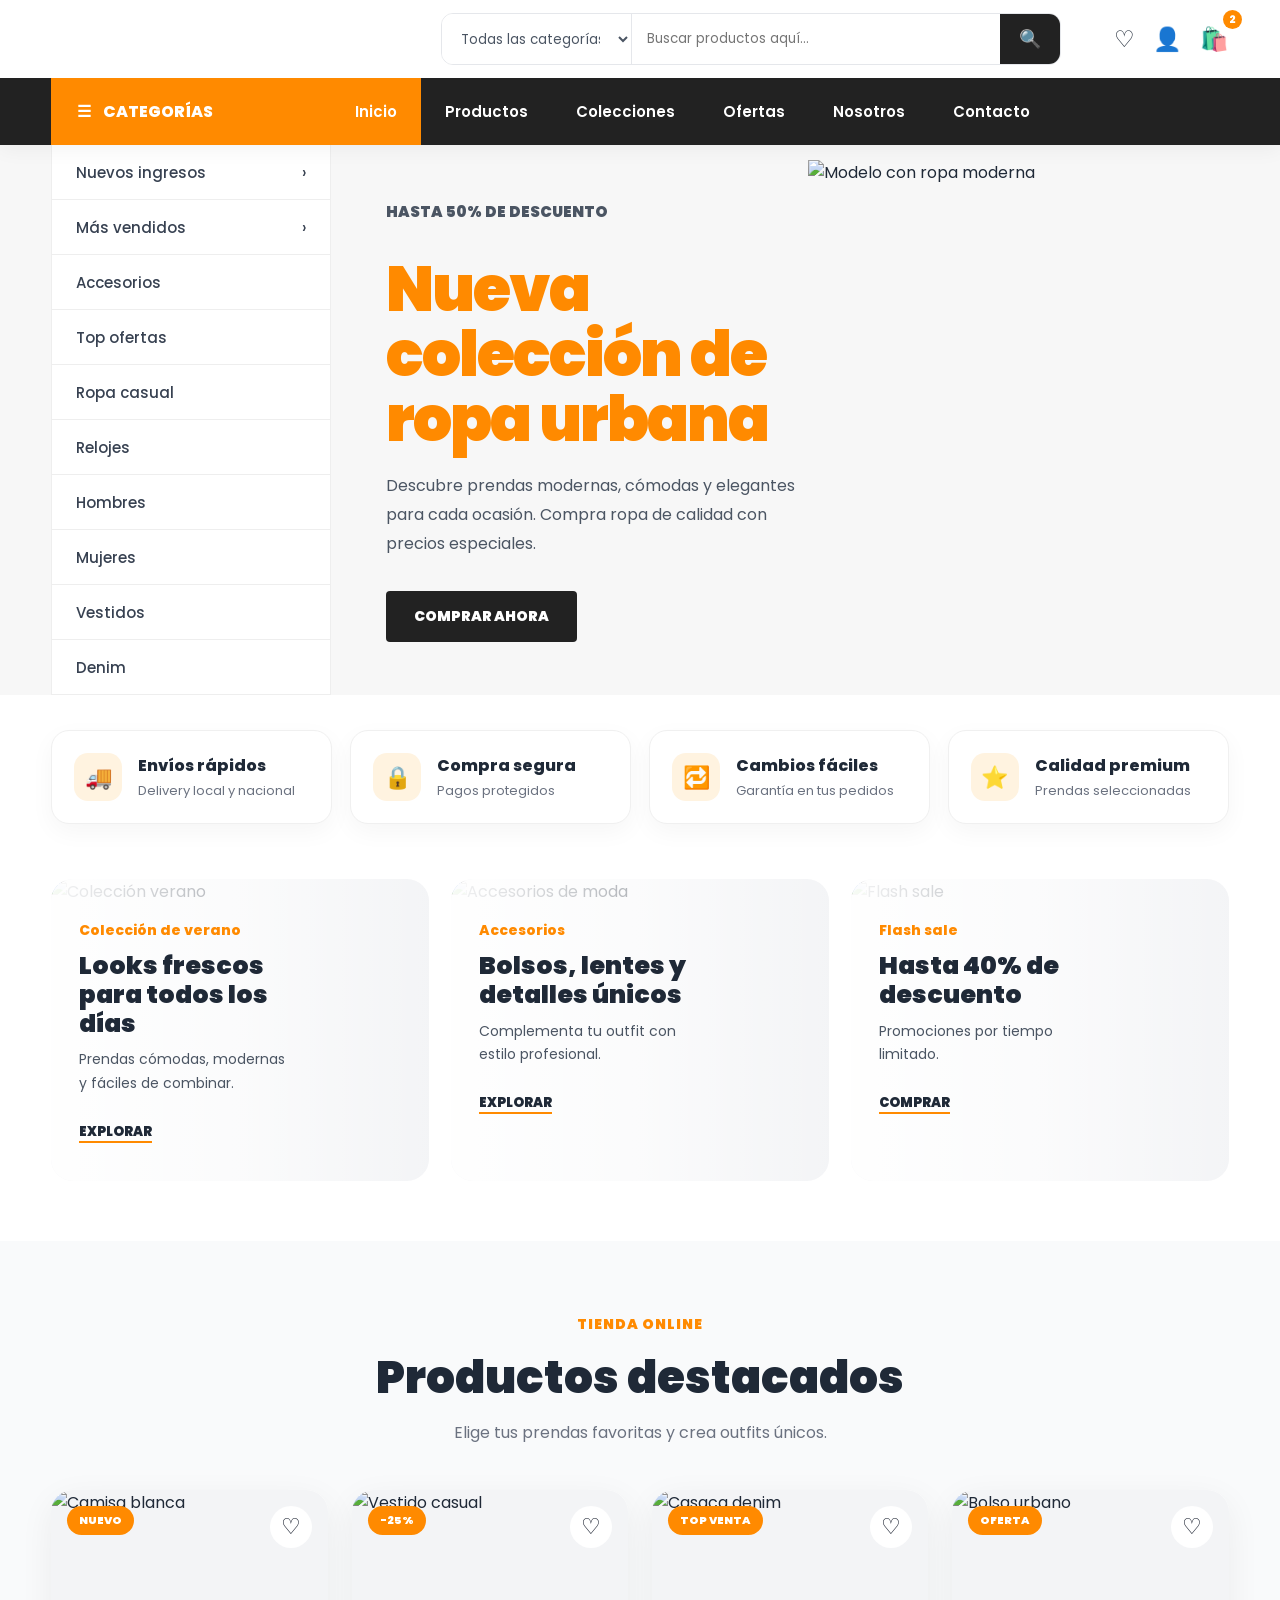
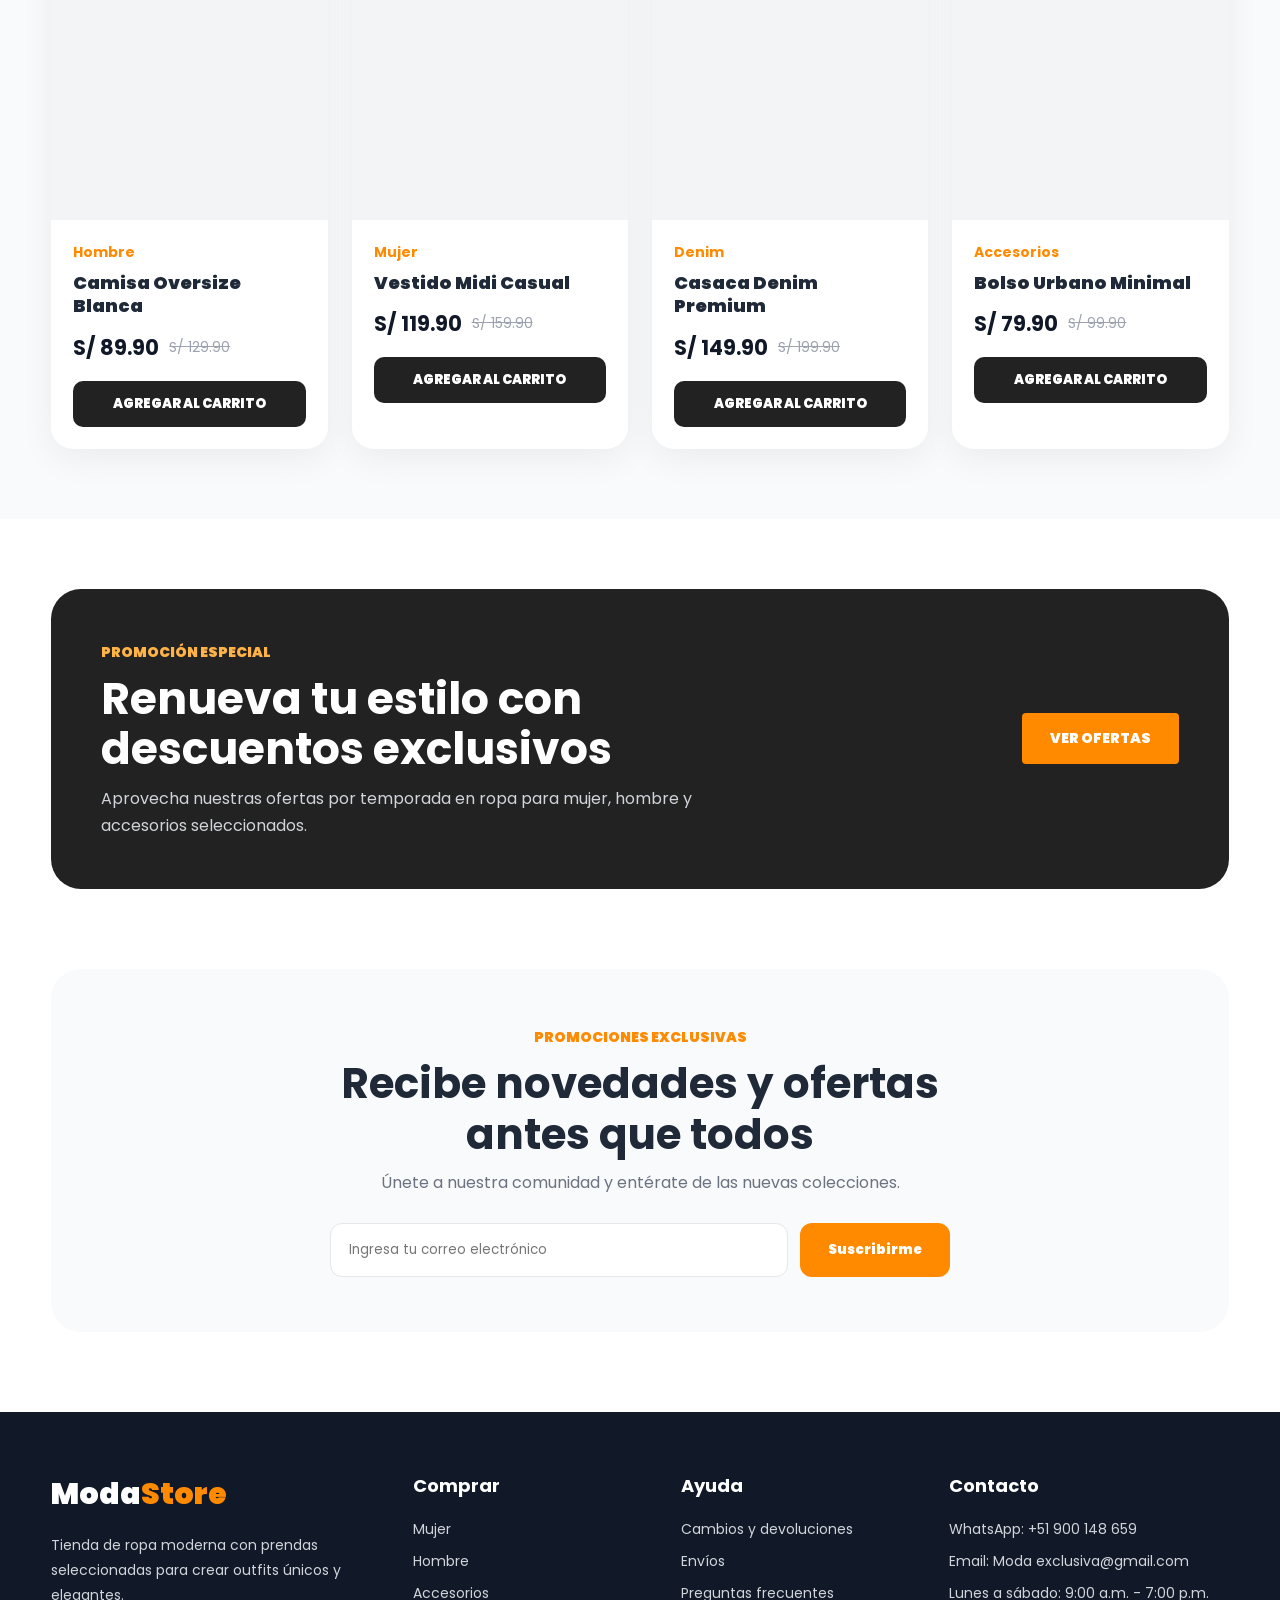
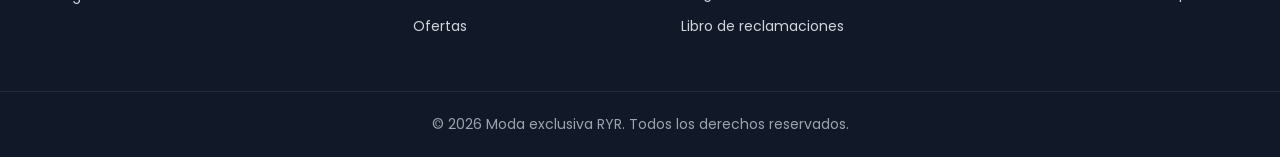
==== index.html @ ba5cbdf4 "Add files via upload" ====
<!DOCTYPE html>
<html lang="es">
<head>
  <meta charset="UTF-8" />
  <meta name="viewport" content="width=device-width, initial-scale=1.0" />
  <title>Moda exclusiva RYR - Tienda de Ropa</title>
  <link rel="stylesheet" href="styles.css" />
</head>
<body>

  <!-- HEADER SUPERIOR -->
  <header class="header">
    <div class="top-header container">
      <a href="#" class="logo">
  <img src="img/logo.png" alt="Moda exclusiva RYR" style="height:150px; width:auto;">
</a>

      <div class="search-box">
        <select>
          <option>Todas las categorías</option>
          <option>Ropa de mujer</option>
          <option>Ropa de hombre</option>
          <option>Accesorios</option>
          <option>Ofertas</option>
        </select>
        <input type="text" placeholder="Buscar productos aquí..." />
        <button>🔍</button>
      </div>

      <div class="header-icons">
        <a href="#">♡</a>
        <a href="#">👤</a>
        <a href="#" class="cart">🛍️ <span>2</span></a>
      </div>

      <label for="menu-toggle" class="menu-btn">☰</label>
    </div>

    <input type="checkbox" id="menu-toggle" />

    <!-- NAVBAR -->
    <nav class="navbar">
      <div class="container nav-content">
        <div class="category-title">
          <span>☰</span>
          Categorías
        </div>

        <ul class="nav-menu">
          <li><a href="#" class="active">Inicio</a></li>
          <li><a href="#productos">Productos</a></li>
          <li><a href="#colecciones">Colecciones</a></li>
          <li><a href="#ofertas">Ofertas</a></li>
          <li><a href="#nosotros">Nosotros</a></li>
          <li><a href="#contacto">Contacto</a></li>
        </ul>
      </div>
    </nav>
  </header>

  <!-- HERO -->
  <section class="hero">
    <div class="container hero-grid">

      <aside class="sidebar">
        <a href="#">Nuevos ingresos <span>›</span></a>
        <a href="#">Más vendidos <span>›</span></a>
        <a href="#">Accesorios</a>
        <a href="#">Top ofertas</a>
        <a href="#">Ropa casual</a>
        <a href="#">Relojes</a>
        <a href="#">Hombres</a>
        <a href="#">Mujeres</a>
        <a href="#">Vestidos</a>
        <a href="#">Denim</a>
      </aside>

      <div class="hero-banner">
        <div class="hero-text">
          <p class="subtitle">Hasta 50% de descuento</p>
          <h1>Nueva colección de ropa urbana</h1>
          <p>
            Descubre prendas modernas, cómodas y elegantes para cada ocasión.
            Compra ropa de calidad con precios especiales.
          </p>
          <a href="#productos" class="btn-primary">Comprar ahora</a>
        </div>

        <div class="hero-image">
          <img src="https://images.unsplash.com/photo-1515886657613-9f3515b0c78f?auto=format&fit=crop&w=900&q=80" alt="Modelo con ropa moderna" />
        </div>
      </div>

    </div>
  </section>

  <!-- BENEFICIOS -->
  <section class="benefits container">
    <div class="benefit-card">
      <div class="icon">🚚</div>
      <div>
        <h3>Envíos rápidos</h3>
        <p>Delivery local y nacional</p>
      </div>
    </div>

    <div class="benefit-card">
      <div class="icon">🔒</div>
      <div>
        <h3>Compra segura</h3>
        <p>Pagos protegidos</p>
      </div>
    </div>

    <div class="benefit-card">
      <div class="icon">🔁</div>
      <div>
        <h3>Cambios fáciles</h3>
        <p>Garantía en tus pedidos</p>
      </div>
    </div>

    <div class="benefit-card">
      <div class="icon">⭐</div>
      <div>
        <h3>Calidad premium</h3>
        <p>Prendas seleccionadas</p>
      </div>
    </div>
  </section>

  <!-- COLECCIONES -->
  <section class="collections container" id="colecciones">
    <div class="collection-card">
      <img src="https://images.unsplash.com/photo-1483985988355-763728e1935b?auto=format&fit=crop&w=900&q=80" alt="Colección verano" />
      <div class="collection-content">
        <span>Colección de verano</span>
        <h2>Looks frescos para todos los días</h2>
        <p>Prendas cómodas, modernas y fáciles de combinar.</p>
        <a href="#">Explorar</a>
      </div>
    </div>

    <div class="collection-card">
      <img src="https://images.unsplash.com/photo-1594223274512-ad4803739b7c?auto=format&fit=crop&w=900&q=80" alt="Accesorios de moda" />
      <div class="collection-content">
        <span>Accesorios</span>
        <h2>Bolsos, lentes y detalles únicos</h2>
        <p>Complementa tu outfit con estilo profesional.</p>
        <a href="#">Explorar</a>
      </div>
    </div>

    <div class="collection-card">
      <img src="https://images.unsplash.com/photo-1503342217505-b0a15ec3261c?auto=format&fit=crop&w=900&q=80" alt="Flash sale" />
      <div class="collection-content">
        <span>Flash sale</span>
        <h2>Hasta 40% de descuento</h2>
        <p>Promociones por tiempo limitado.</p>
        <a href="#">Comprar</a>
      </div>
    </div>
  </section>

  <!-- PRODUCTOS -->
  <section class="products-section" id="productos">
    <div class="container">
      <div class="section-title">
        <span>Tienda online</span>
        <h2>Productos destacados</h2>
        <p>Elige tus prendas favoritas y crea outfits únicos.</p>
      </div>

      <div class="products-grid">

        <article class="product-card">
          <div class="product-image">
            <span class="badge">Nuevo</span>
            <img src="https://images.unsplash.com/photo-1617137968427-85924c800a22?auto=format&fit=crop&w=900&q=80" alt="Camisa blanca" />
            <button>♡</button>
          </div>
          <div class="product-info">
            <p>Hombre</p>
            <h3>Camisa Oversize Blanca</h3>
            <div class="price">
              <strong>S/ 89.90</strong>
              <span>S/ 129.90</span>
            </div>
            <a href="#">Agregar al carrito</a>
          </div>
        </article>

        <article class="product-card">
          <div class="product-image">
            <span class="badge">-25%</span>
            <img src="https://images.unsplash.com/photo-1529139574466-a303027c1d8b?auto=format&fit=crop&w=900&q=80" alt="Vestido casual" />
            <button>♡</button>
          </div>
          <div class="product-info">
            <p>Mujer</p>
            <h3>Vestido Midi Casual</h3>
            <div class="price">
              <strong>S/ 119.90</strong>
              <span>S/ 159.90</span>
            </div>
            <a href="#">Agregar al carrito</a>
          </div>
        </article>

        <article class="product-card">
          <div class="product-image">
            <span class="badge">Top venta</span>
            <img src="https://images.unsplash.com/photo-1551028719-00167b16eac5?auto=format&fit=crop&w=900&q=80" alt="Casaca denim" />
            <button>♡</button>
          </div>
          <div class="product-info">
            <p>Denim</p>
            <h3>Casaca Denim Premium</h3>
            <div class="price">
              <strong>S/ 149.90</strong>
              <span>S/ 199.90</span>
            </div>
            <a href="#">Agregar al carrito</a>
          </div>
        </article>

        <article class="product-card">
          <div class="product-image">
            <span class="badge">Oferta</span>
            <img src="https://images.unsplash.com/photo-1590874103328-eac38a683ce7?auto=format&fit=crop&w=900&q=80" alt="Bolso urbano" />
            <button>♡</button>
          </div>
          <div class="product-info">
            <p>Accesorios</p>
            <h3>Bolso Urbano Minimal</h3>
            <div class="price">
              <strong>S/ 79.90</strong>
              <span>S/ 99.90</span>
            </div>
            <a href="#">Agregar al carrito</a>
          </div>
        </article>

      </div>
    </div>
  </section>

  <!-- OFERTA -->
  <section class="offer" id="ofertas">
    <div class="container offer-box">
      <div>
        <span>Promoción especial</span>
        <h2>Renueva tu estilo con descuentos exclusivos</h2>
        <p>
          Aprovecha nuestras ofertas por temporada en ropa para mujer, hombre
          y accesorios seleccionados.
        </p>
      </div>
      <a href="#productos" class="btn-primary">Ver ofertas</a>
    </div>
  </section>

  <!-- NEWSLETTER -->
  <section class="newsletter">
    <div class="container newsletter-box">
      <span>Promociones exclusivas</span>
      <h2>Recibe novedades y ofertas antes que todos</h2>
      <p>Únete a nuestra comunidad y entérate de las nuevas colecciones.</p>

      <form>
        <input type="email" placeholder="Ingresa tu correo electrónico" />
        <button type="submit">Suscribirme</button>
      </form>
    </div>
  </section>

  <!-- FOOTER -->
  <footer class="footer" id="contacto">
    <div class="container footer-grid">

      <div>
        <h3>Moda<span>Store</span></h3>
        <p>
          Tienda de ropa moderna con prendas seleccionadas para crear outfits
          únicos y elegantes.
        </p>
      </div>

      <div>
        <h4>Comprar</h4>
        <a href="#">Mujer</a>
        <a href="#">Hombre</a>
        <a href="#">Accesorios</a>
        <a href="#">Ofertas</a>
      </div>

      <div>
        <h4>Ayuda</h4>
        <a href="#">Cambios y devoluciones</a>
        <a href="#">Envíos</a>
        <a href="#">Preguntas frecuentes</a>
        <a href="#">Libro de reclamaciones</a>
      </div>

      <div>
        <h4>Contacto</h4>
        <p>WhatsApp: +51 900 148 659</p>
        <p>Email: Moda exclusiva@gmail.com</p>
        <p>Lunes a sábado: 9:00 a.m. - 7:00 p.m.</p>
      </div>

    </div>

    <div class="copyright">
      <p>© 2026 Moda exclusiva RYR. Todos los derechos reservados.</p>
    </div>
  </footer>

</body>
</html>
---- styles.css ----
@import url('https://fonts.googleapis.com/css2?family=Poppins:wght@400;500;600;700;800;900&display=swap');

* {
  margin: 0;
  padding: 0;
  box-sizing: border-box;
}

html {
  scroll-behavior: smooth;
}

body {
  font-family: 'Poppins', sans-serif;
  color: #1f2937;
  background: #ffffff;
}

a {
  text-decoration: none;
  color: inherit;
}

img {
  max-width: 100%;
  display: block;
}

.container {
  width: min(1200px, 92%);
  margin: auto;
}

/* HEADER */

.header {
  background: #ffffff;
  position: sticky;
  top: 0;
  z-index: 1000;
  box-shadow: 0 4px 20px rgba(0, 0, 0, 0.05);
}

.top-header {
  height: 78px;
  display: flex;
  align-items: center;
  justify-content: space-between;
  gap: 28px;
}

.logo {
  font-size: 32px;
  font-weight: 900;
  color: #111827;
  letter-spacing: -1px;
}

.logo span {
  color: #ff8a00;
}

.search-box {
  flex: 1;
  max-width: 620px;
  display: flex;
  border: 1px solid #e5e7eb;
  border-radius: 12px;
  overflow: hidden;
  background: #ffffff;
}

.search-box select {
  width: 190px;
  border: none;
  outline: none;
  padding: 0 15px;
  font-family: inherit;
  color: #4b5563;
  border-right: 1px solid #e5e7eb;
  background: #ffffff;
}

.search-box input {
  flex: 1;
  border: none;
  outline: none;
  padding: 15px;
  font-family: inherit;
}

.search-box button {
  width: 60px;
  border: none;
  cursor: pointer;
  background: #222222;
  color: #ffffff;
  font-size: 18px;
  transition: 0.3s;
}

.search-box button:hover {
  background: #ff8a00;
}

.header-icons {
  display: flex;
  align-items: center;
  gap: 18px;
  font-size: 23px;
}

.header-icons a {
  position: relative;
  transition: 0.3s;
}

.header-icons a:hover {
  color: #ff8a00;
}

.cart span {
  position: absolute;
  top: -12px;
  right: -13px;
  background: #ff8a00;
  color: #ffffff;
  font-size: 11px;
  font-weight: 800;
  width: 19px;
  height: 19px;
  border-radius: 50%;
  display: grid;
  place-items: center;
}

.menu-btn,
#menu-toggle {
  display: none;
}

/* NAVBAR */

.navbar {
  background: #222222;
  color: #ffffff;
}

.nav-content {
  display: flex;
  align-items: center;
}

.category-title {
  min-width: 280px;
  background: #ff8a00;
  padding: 21px 26px;
  font-weight: 800;
  text-transform: uppercase;
  display: flex;
  align-items: center;
  gap: 12px;
}

.nav-menu {
  list-style: none;
  display: flex;
  align-items: center;
}

.nav-menu a {
  display: block;
  padding: 22px 24px;
  font-size: 15px;
  font-weight: 600;
  transition: 0.3s;
}

.nav-menu a:hover,
.nav-menu a.active {
  background: #ff8a00;
}

/* HERO */

.hero {
  background: #f7f7f7;
}

.hero-grid {
  display: grid;
  grid-template-columns: 280px 1fr;
}

.sidebar {
  background: #ffffff;
  border-left: 1px solid #eeeeee;
  border-right: 1px solid #eeeeee;
}

.sidebar a {
  min-height: 55px;
  padding: 0 24px;
  border-bottom: 1px solid #eeeeee;
  display: flex;
  align-items: center;
  justify-content: space-between;
  color: #374151;
  font-size: 15px;
  font-weight: 500;
  transition: 0.3s;
}

.sidebar a:hover {
  color: #ff8a00;
  background: #fff7ed;
}

.hero-banner {
  min-height: 520px;
  display: grid;
  grid-template-columns: 1fr 1fr;
  align-items: center;
  background: #f7f7f7;
  overflow: hidden;
  padding-left: 55px;
}

.hero-text {
  max-width: 520px;
  position: relative;
  z-index: 2;
}

.subtitle {
  font-size: 15px;
  font-weight: 900;
  color: #111827;
  text-transform: uppercase;
  margin-bottom: 18px;
}

.hero-text h1 {
  color: #ff8a00;
  font-size: clamp(38px, 5vw, 62px);
  line-height: 1.05;
  font-weight: 900;
  letter-spacing: -2px;
  margin-bottom: 20px;
}

.hero-text p {
  color: #4b5563;
  line-height: 1.8;
  margin-bottom: 32px;
}

.btn-primary {
  display: inline-block;
  background: #222222;
  color: #ffffff;
  padding: 15px 28px;
  border-radius: 4px;
  text-transform: uppercase;
  font-size: 14px;
  font-weight: 900;
  transition: 0.3s;
}

.btn-primary:hover {
  background: #ff8a00;
  transform: translateY(-2px);
}

.hero-image {
  height: 520px;
  display: flex;
  align-items: flex-end;
  justify-content: center;
}

.hero-image img {
  height: 100%;
  width: 100%;
  object-fit: cover;
  object-position: top center;
}

/* BENEFICIOS */

.benefits {
  padding: 35px 0;
  display: grid;
  grid-template-columns: repeat(4, 1fr);
  gap: 18px;
}

.benefit-card {
  padding: 22px;
  border: 1px solid #f0f0f0;
  border-radius: 18px;
  display: flex;
  align-items: center;
  gap: 16px;
  background: #ffffff;
  box-shadow: 0 8px 25px rgba(0, 0, 0, 0.04);
}

.icon {
  width: 48px;
  height: 48px;
  background: #fff3e0;
  color: #ff8a00;
  border-radius: 14px;
  display: grid;
  place-items: center;
  font-size: 22px;
}

.benefit-card h3 {
  font-size: 16px;
  font-weight: 800;
  margin-bottom: 3px;
}

.benefit-card p {
  font-size: 13px;
  color: #6b7280;
}

/* COLECCIONES */

.collections {
  padding: 20px 0 60px;
  display: grid;
  grid-template-columns: repeat(3, 1fr);
  gap: 22px;
}

.collection-card {
  position: relative;
  min-height: 300px;
  border-radius: 22px;
  overflow: hidden;
  background: #f3f4f6;
}

.collection-card img {
  width: 100%;
  height: 100%;
  position: absolute;
  object-fit: cover;
  inset: 0;
  transition: 0.5s;
}

.collection-card:hover img {
  transform: scale(1.08);
}

.collection-card::after {
  content: "";
  position: absolute;
  inset: 0;
  background: linear-gradient(90deg, rgba(255,255,255,0.95), rgba(255,255,255,0.65), rgba(255,255,255,0.05));
}

.collection-content {
  position: relative;
  z-index: 2;
  max-width: 270px;
  padding: 38px 28px;
}

.collection-content span {
  color: #ff8a00;
  font-size: 14px;
  font-weight: 800;
}

.collection-content h2 {
  margin: 10px 0;
  font-size: 25px;
  line-height: 1.15;
  font-weight: 900;
}

.collection-content p {
  color: #4b5563;
  font-size: 14px;
  line-height: 1.7;
  margin-bottom: 22px;
}

.collection-content a {
  font-size: 13px;
  font-weight: 900;
  text-transform: uppercase;
  border-bottom: 2px solid #ff8a00;
}

/* PRODUCTOS */

.products-section {
  background: #f9fafb;
  padding: 70px 0;
}

.section-title {
  text-align: center;
  max-width: 620px;
  margin: 0 auto 45px;
}

.section-title span {
  color: #ff8a00;
  font-size: 14px;
  font-weight: 900;
  text-transform: uppercase;
  letter-spacing: 1px;
}

.section-title h2 {
  font-size: clamp(32px, 4vw, 45px);
  font-weight: 900;
  margin: 8px 0;
}

.section-title p {
  color: #6b7280;
}

.products-grid {
  display: grid;
  grid-template-columns: repeat(4, 1fr);
  gap: 24px;
}

.product-card {
  background: #ffffff;
  border-radius: 22px;
  overflow: hidden;
  box-shadow: 0 10px 35px rgba(0, 0, 0, 0.06);
  transition: 0.3s;
}

.product-card:hover {
  transform: translateY(-8px);
  box-shadow: 0 20px 45px rgba(0, 0, 0, 0.12);
}

.product-image {
  position: relative;
  height: 330px;
  overflow: hidden;
  background: #f3f4f6;
}

.product-image img {
  width: 100%;
  height: 100%;
  object-fit: cover;
  transition: 0.5s;
}

.product-card:hover .product-image img {
  transform: scale(1.08);
}

.badge {
  position: absolute;
  top: 16px;
  left: 16px;
  z-index: 3;
  background: #ff8a00;
  color: #ffffff;
  padding: 6px 12px;
  font-size: 11px;
  font-weight: 900;
  text-transform: uppercase;
  border-radius: 30px;
}

.product-image button {
  position: absolute;
  top: 16px;
  right: 16px;
  z-index: 3;
  width: 42px;
  height: 42px;
  border: none;
  border-radius: 50%;
  background: #ffffff;
  color: #111827;
  font-size: 22px;
  cursor: pointer;
  transition: 0.3s;
}

.product-image button:hover {
  background: #ff8a00;
  color: #ffffff;
}

.product-info {
  padding: 22px;
}

.product-info p {
  color: #ff8a00;
  font-size: 14px;
  font-weight: 700;
  margin-bottom: 8px;
}

.product-info h3 {
  font-size: 18px;
  font-weight: 900;
  line-height: 1.3;
  margin-bottom: 14px;
}

.price {
  display: flex;
  align-items: center;
  gap: 10px;
  margin-bottom: 18px;
}

.price strong {
  font-size: 21px;
  color: #111827;
}

.price span {
  color: #9ca3af;
  text-decoration: line-through;
  font-size: 14px;
}

.product-info a {
  display: block;
  text-align: center;
  background: #222222;
  color: #ffffff;
  padding: 13px;
  border-radius: 10px;
  font-size: 13px;
  font-weight: 900;
  text-transform: uppercase;
  transition: 0.3s;
}

.product-info a:hover {
  background: #ff8a00;
}

/* OFERTA */

.offer {
  padding: 70px 0;
  background: #ffffff;
}

.offer-box {
  background: #222222;
  color: #ffffff;
  border-radius: 30px;
  padding: 50px;
  display: flex;
  align-items: center;
  justify-content: space-between;
  gap: 30px;
}

.offer-box span {
  color: #ffb347;
  font-size: 14px;
  font-weight: 900;
  text-transform: uppercase;
}

.offer-box h2 {
  font-size: clamp(28px, 4vw, 44px);
  max-width: 680px;
  line-height: 1.15;
  margin: 10px 0;
}

.offer-box p {
  color: #d1d5db;
  max-width: 620px;
  line-height: 1.7;
}

.offer-box .btn-primary {
  background: #ff8a00;
  white-space: nowrap;
}

.offer-box .btn-primary:hover {
  background: #ffffff;
  color: #222222;
}

/* NEWSLETTER */

.newsletter {
  padding: 10px 0 80px;
  background: #ffffff;
}

.newsletter-box {
  text-align: center;
  background: #f9fafb;
  border-radius: 30px;
  padding: 55px 25px;
}

.newsletter-box span {
  color: #ff8a00;
  font-size: 14px;
  font-weight: 900;
  text-transform: uppercase;
}

.newsletter-box h2 {
  font-size: clamp(28px, 4vw, 42px);
  max-width: 700px;
  margin: 10px auto;
  line-height: 1.2;
}

.newsletter-box p {
  color: #6b7280;
  margin-bottom: 28px;
}

.newsletter-box form {
  max-width: 620px;
  margin: auto;
  display: flex;
  gap: 12px;
}

.newsletter-box input {
  flex: 1;
  border: 1px solid #e5e7eb;
  padding: 16px 18px;
  border-radius: 12px;
  outline: none;
  font-family: inherit;
}

.newsletter-box button {
  border: none;
  background: #ff8a00;
  color: #ffffff;
  padding: 0 28px;
  border-radius: 12px;
  font-family: inherit;
  font-weight: 900;
  cursor: pointer;
  transition: 0.3s;
}

.newsletter-box button:hover {
  background: #222222;
}

/* FOOTER */

.footer {
  background: #111827;
  color: #ffffff;
  padding-top: 60px;
}

.footer-grid {
  display: grid;
  grid-template-columns: 1.4fr 1fr 1fr 1.2fr;
  gap: 35px;
  padding-bottom: 45px;
}

.footer h3 {
  font-size: 30px;
  font-weight: 900;
  margin-bottom: 16px;
}

.footer h3 span {
  color: #ff8a00;
}

.footer h4 {
  font-size: 18px;
  margin-bottom: 18px;
}

.footer p,
.footer a {
  display: block;
  color: #d1d5db;
  font-size: 14px;
  line-height: 1.8;
  margin-bottom: 7px;
  transition: 0.3s;
}

.footer a:hover {
  color: #ff8a00;
}

.copyright {
  border-top: 1px solid rgba(255, 255, 255, 0.08);
  text-align: center;
  padding: 20px;
}

.copyright p {
  margin: 0;
  color: #9ca3af;
}

/* RESPONSIVE */

@media (max-width: 1024px) {
  .search-box,
  .header-icons {
    display: none;
  }

  .menu-btn {
    display: block;
    font-size: 32px;
    cursor: pointer;
  }

  .navbar {
    display: none;
  }

  #menu-toggle:checked ~ .navbar {
    display: block;
  }

  .nav-content {
    width: 100%;
    flex-direction: column;
    align-items: stretch;
  }

  .category-title {
    min-width: 100%;
    justify-content: center;
  }

  .nav-menu {
    flex-direction: column;
    width: 100%;
  }

  .nav-menu a {
    text-align: center;
    border-top: 1px solid rgba(255, 255, 255, 0.08);
  }

  .hero-grid {
    grid-template-columns: 1fr;
  }

  .sidebar {
    display: none;
  }

  .hero-banner {
    grid-template-columns: 1fr;
    padding: 45px 30px 0;
  }

  .hero-image {
    height: 430px;
    margin-top: 30px;
  }

  .benefits {
    grid-template-columns: repeat(2, 1fr);
  }

  .collections {
    grid-template-columns: repeat(2, 1fr);
  }

  .products-grid {
    grid-template-columns: repeat(2, 1fr);
  }

  .offer-box {
    flex-direction: column;
    text-align: center;
  }

  .footer-grid {
    grid-template-columns: repeat(2, 1fr);
  }
}

@media (max-width: 640px) {
  .top-header {
    height: 70px;
  }

  .logo {
    font-size: 26px;
  }

  .hero-banner {
    padding: 38px 22px 0;
  }

  .hero-text h1 {
    font-size: 38px;
  }

  .hero-image {
    height: 360px;
  }

  .benefits,
  .collections,
  .products-grid,
  .footer-grid {
    grid-template-columns: 1fr;
  }

  .collection-card {
    min-height: 280px;
  }

  .offer-box {
    padding: 38px 24px;
  }

  .newsletter-box {
    padding: 42px 20px;
  }

  .newsletter-box form {
    flex-direction: column;
  }

  .newsletter-box button {
    padding: 15px;
  }
}
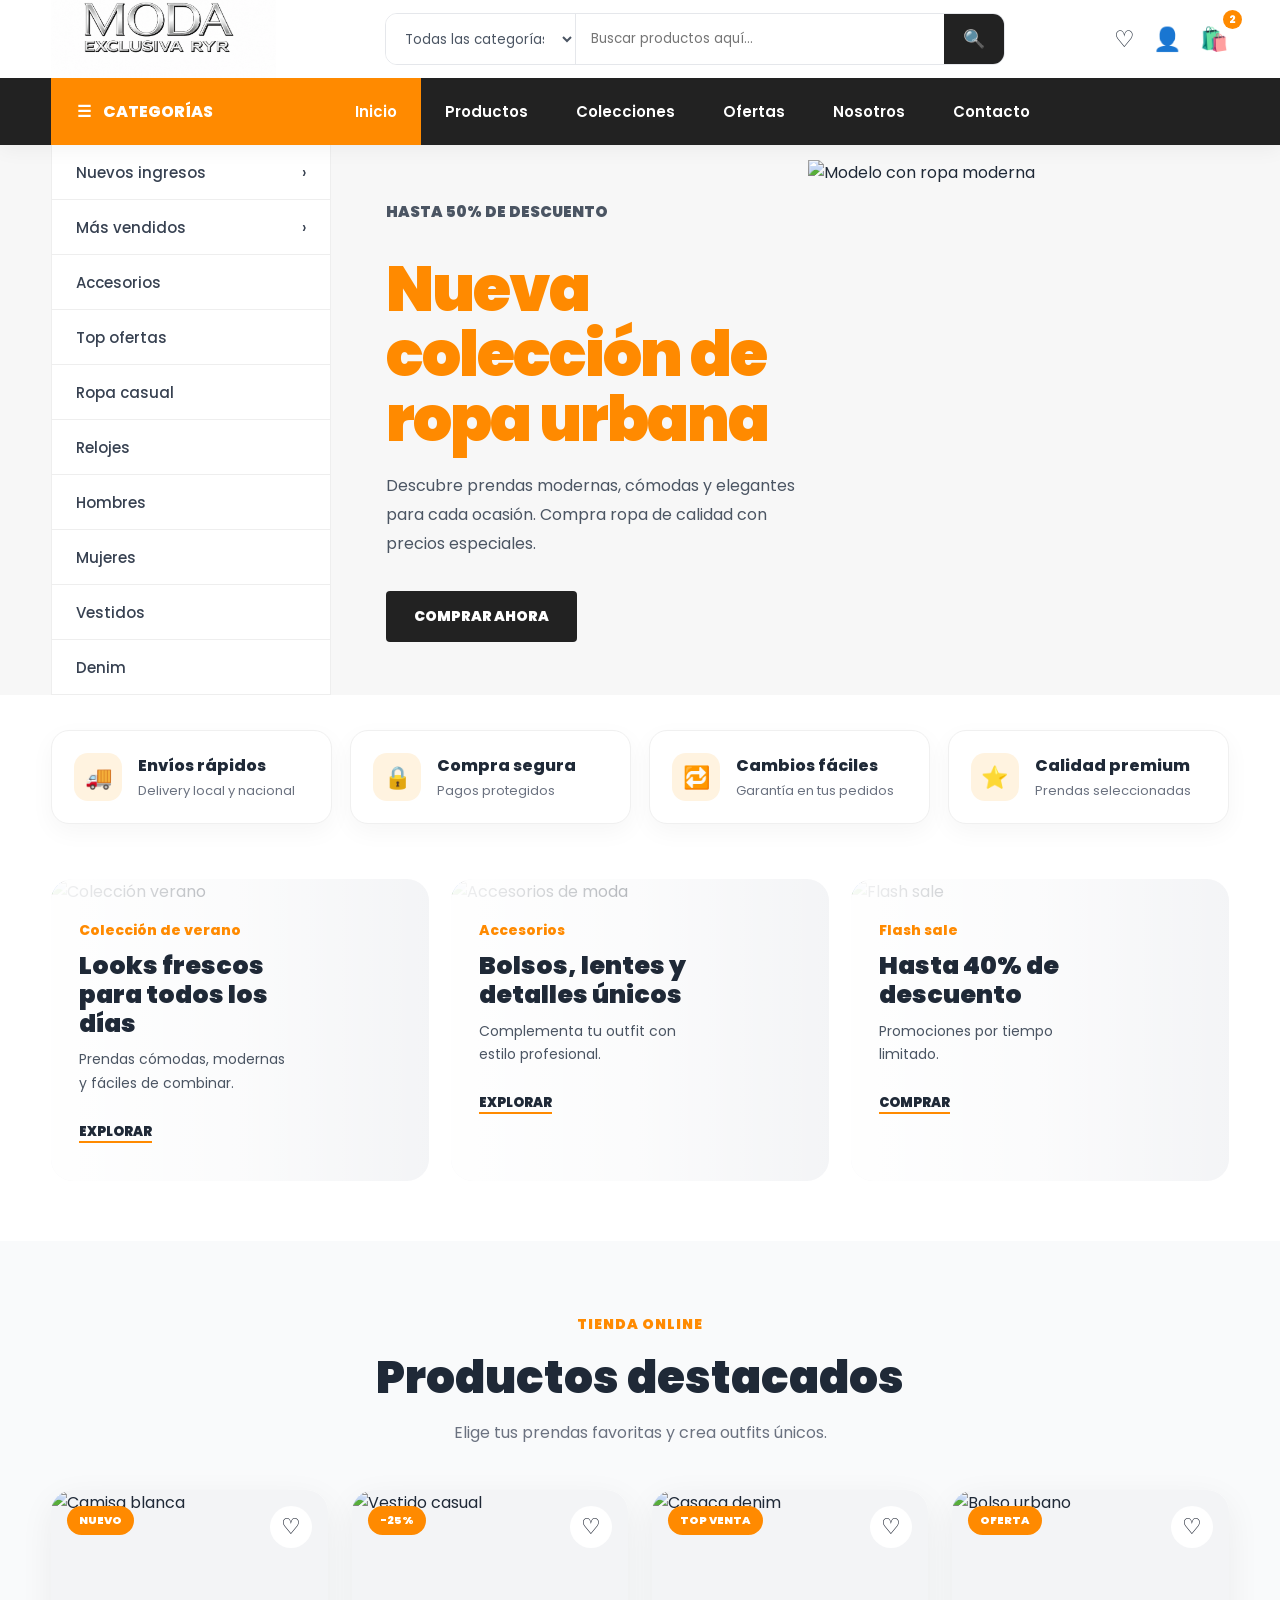
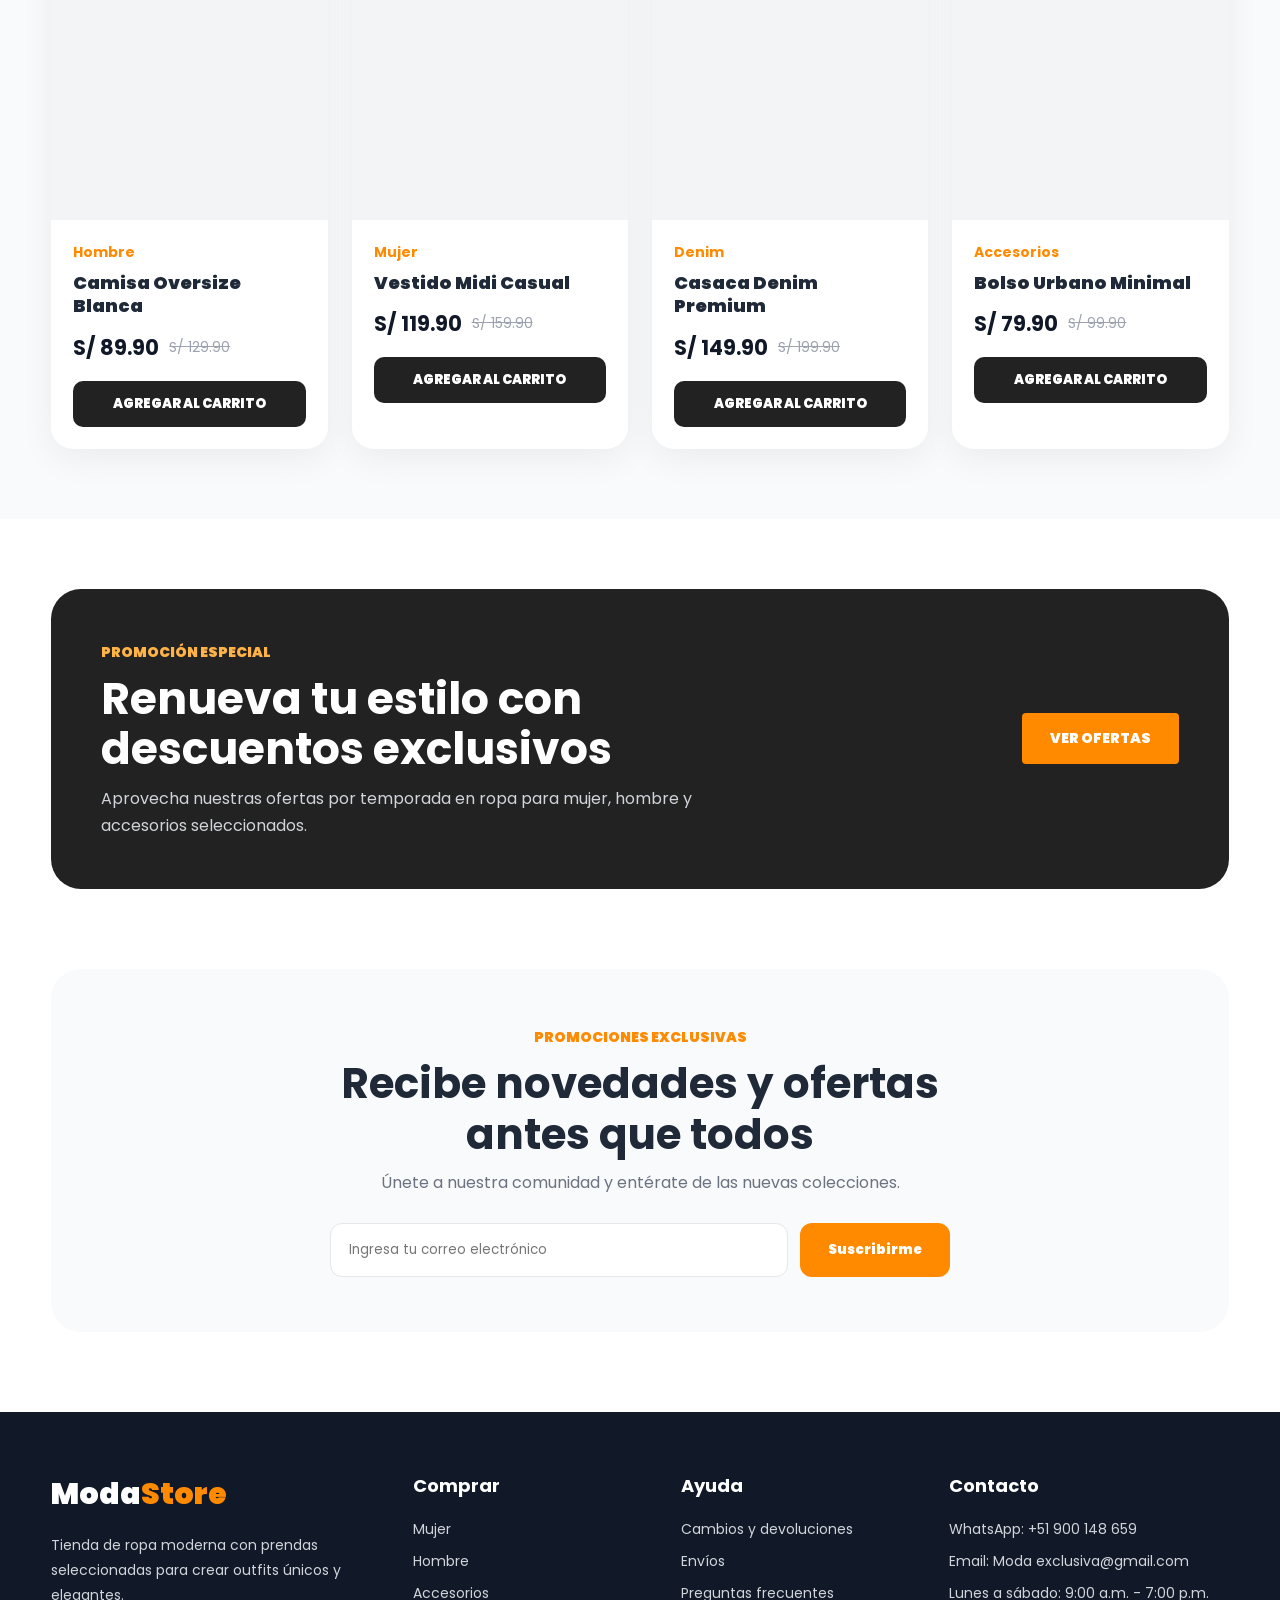
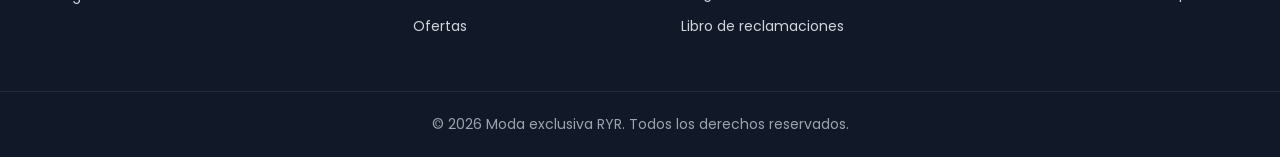
==== commit 26d33a23: "Update index.html" ====
--- a/index.html
+++ b/index.html
@@ -12,7 +12,7 @@
   <header class="header">
     <div class="top-header container">
       <a href="#" class="logo">
-  <img src="img/logo.png" alt="Moda exclusiva RYR" style="height:150px; width:auto;">
+  <img src="logo.png" alt="Moda exclusiva RYR" style="height:150px;">
 </a>
 
       <div class="search-box">
@@ -317,4 +317,4 @@
   </footer>
 
 </body>
-</html>+</html>
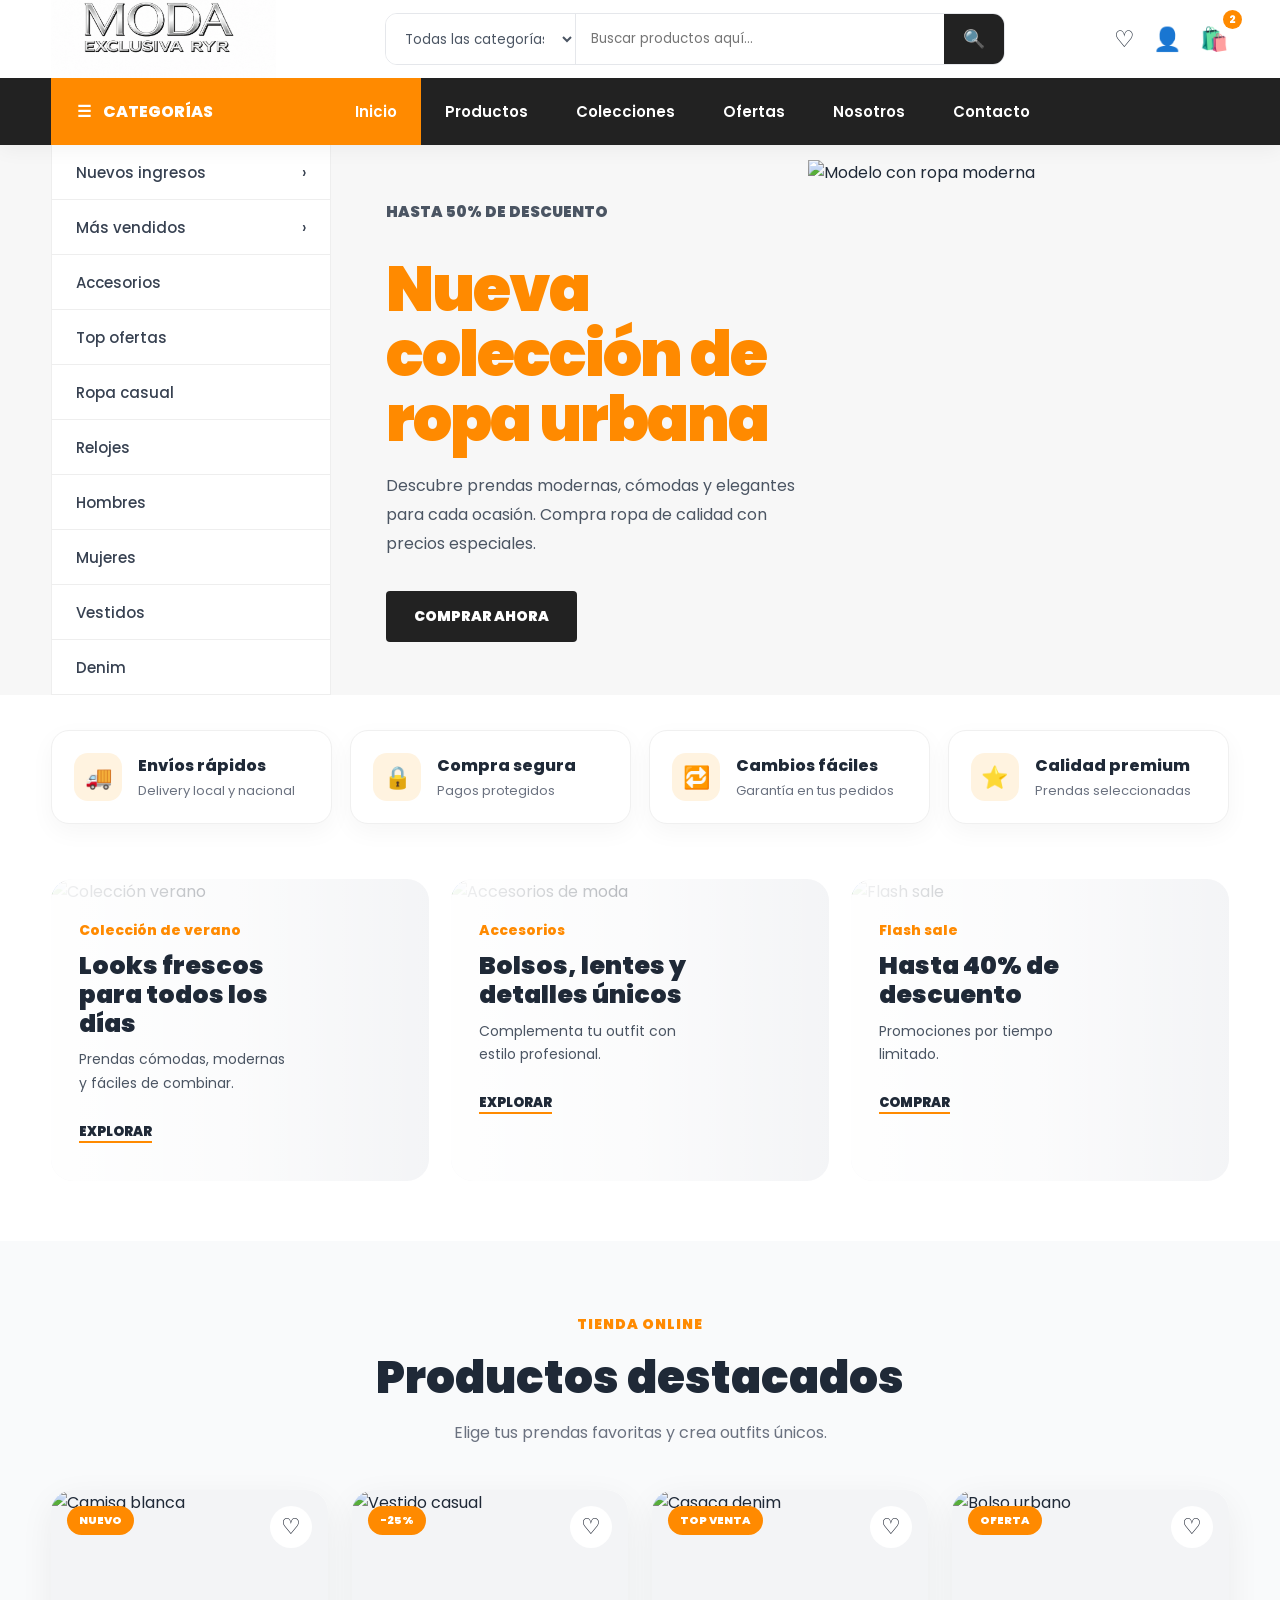
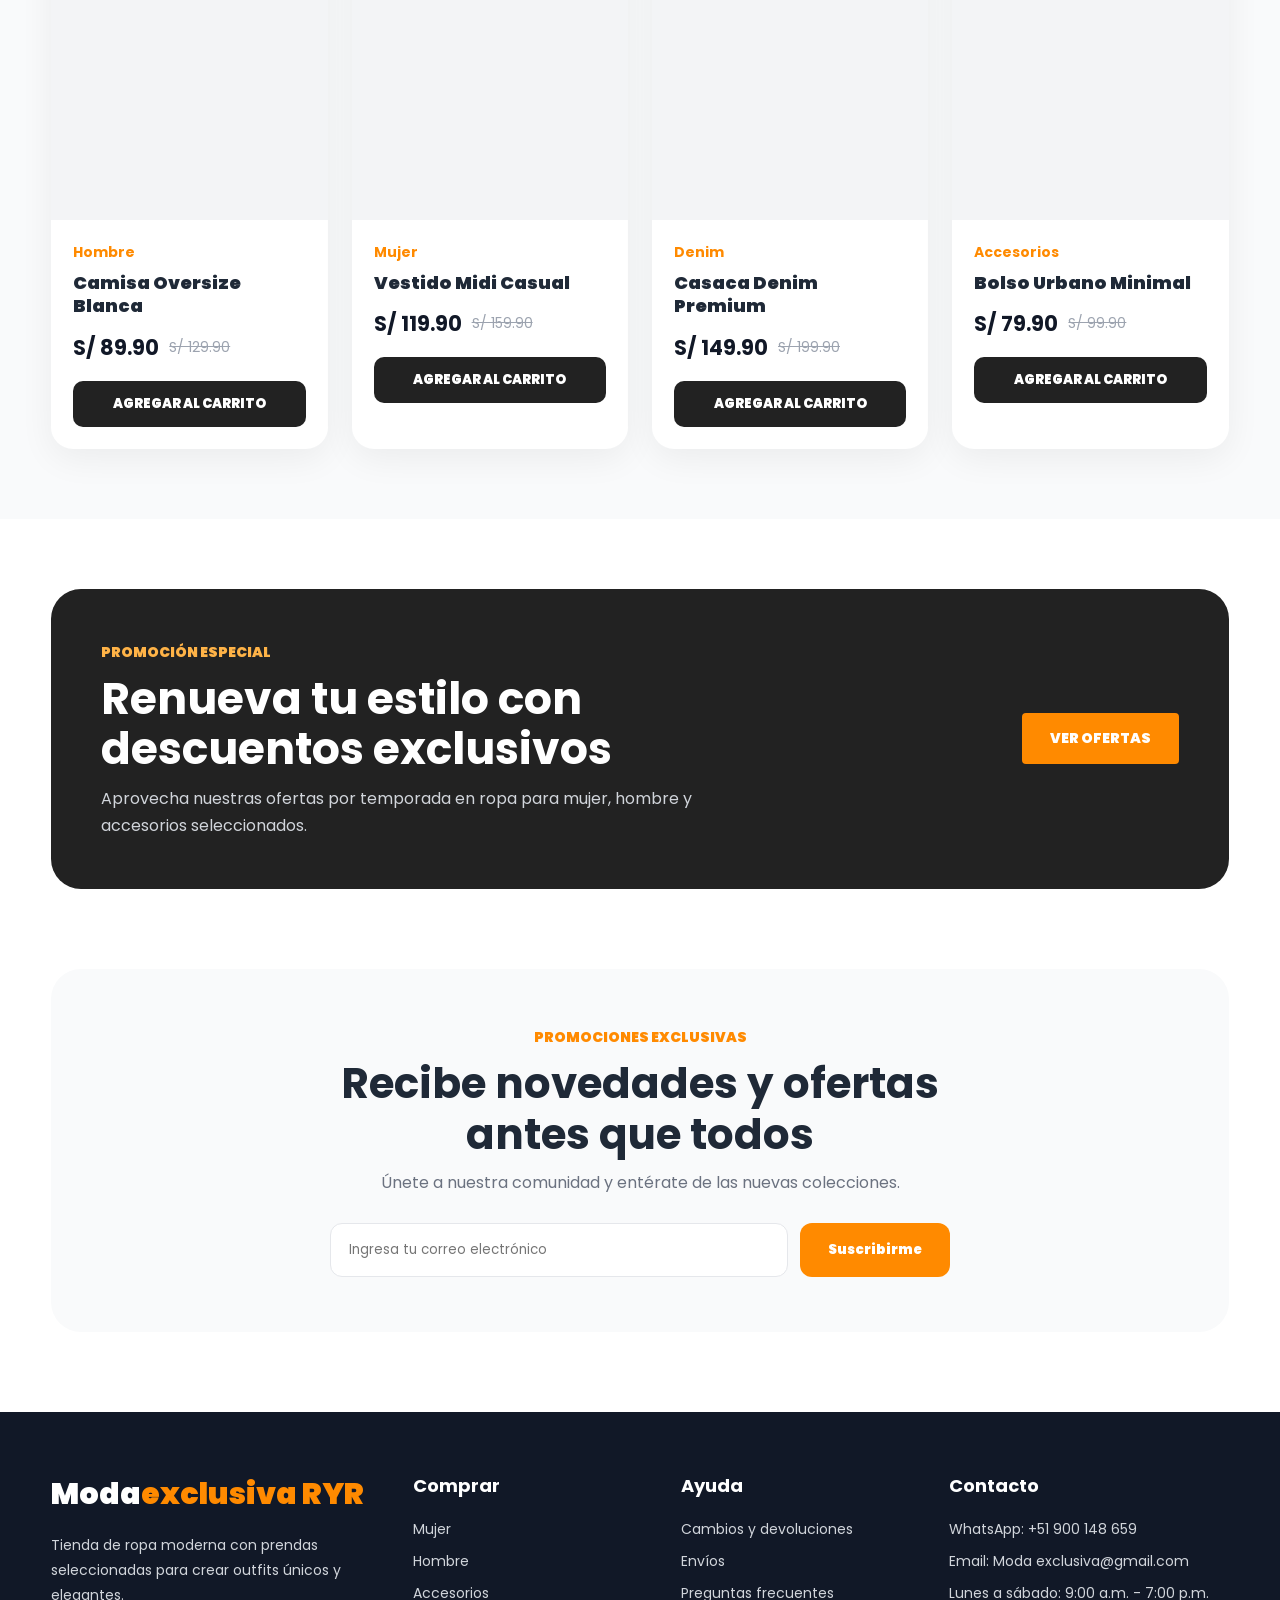
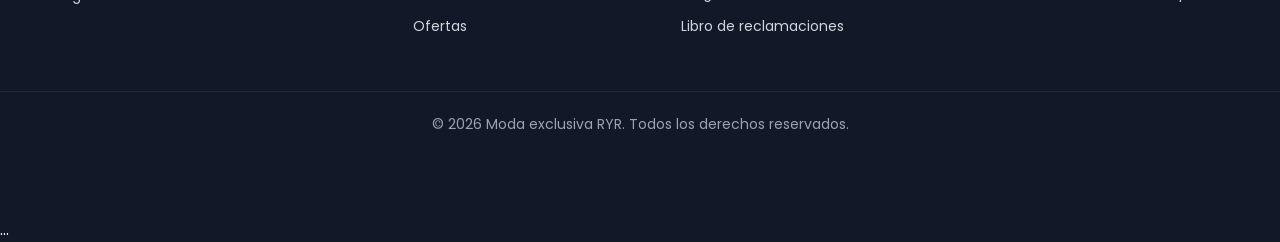
==== commit 509db076: "Add files via upload" ====
--- a/index.html
+++ b/index.html
@@ -12,7 +12,7 @@
   <header class="header">
     <div class="top-header container">
       <a href="#" class="logo">
-  <img src="logo.png" alt="Moda exclusiva RYR" style="height:150px;">
+  <img src="./logo.png" alt="Moda exclusiva RYR" style="height:150px;">
 </a>
 
       <div class="search-box">
@@ -279,7 +279,7 @@
     <div class="container footer-grid">
 
       <div>
-        <h3>Moda<span>Store</span></h3>
+        <h3>Moda<span>exclusiva RYR</span></h3>
         <p>
           Tienda de ropa moderna con prendas seleccionadas para crear outfits
           únicos y elegantes.
@@ -316,5 +316,14 @@
     </div>
   </footer>
 
+  <script src="script.js"></script>
+  <footer class="footer" id="contacto">
+    ...
+  </footer>
+
+  <script src="script.js"></script>
 </body>
 </html>
+
+</body>
+</html>
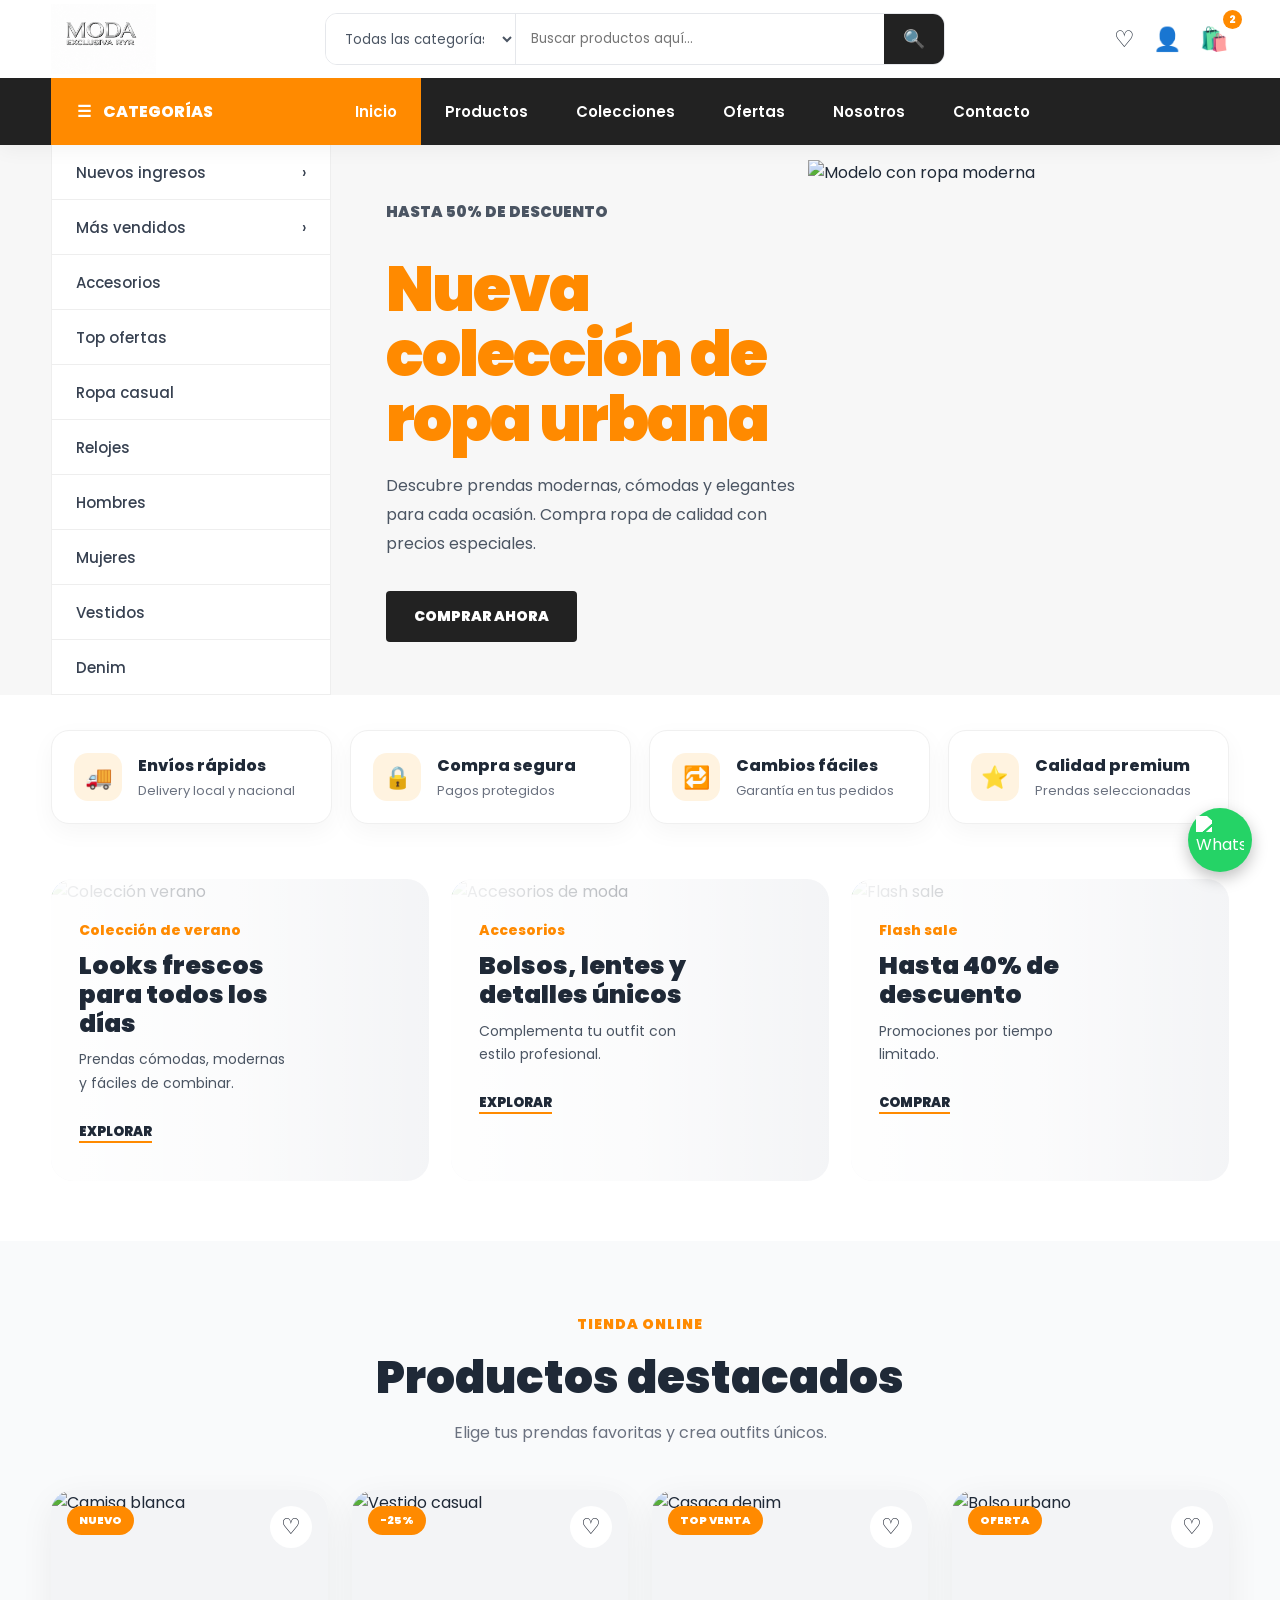
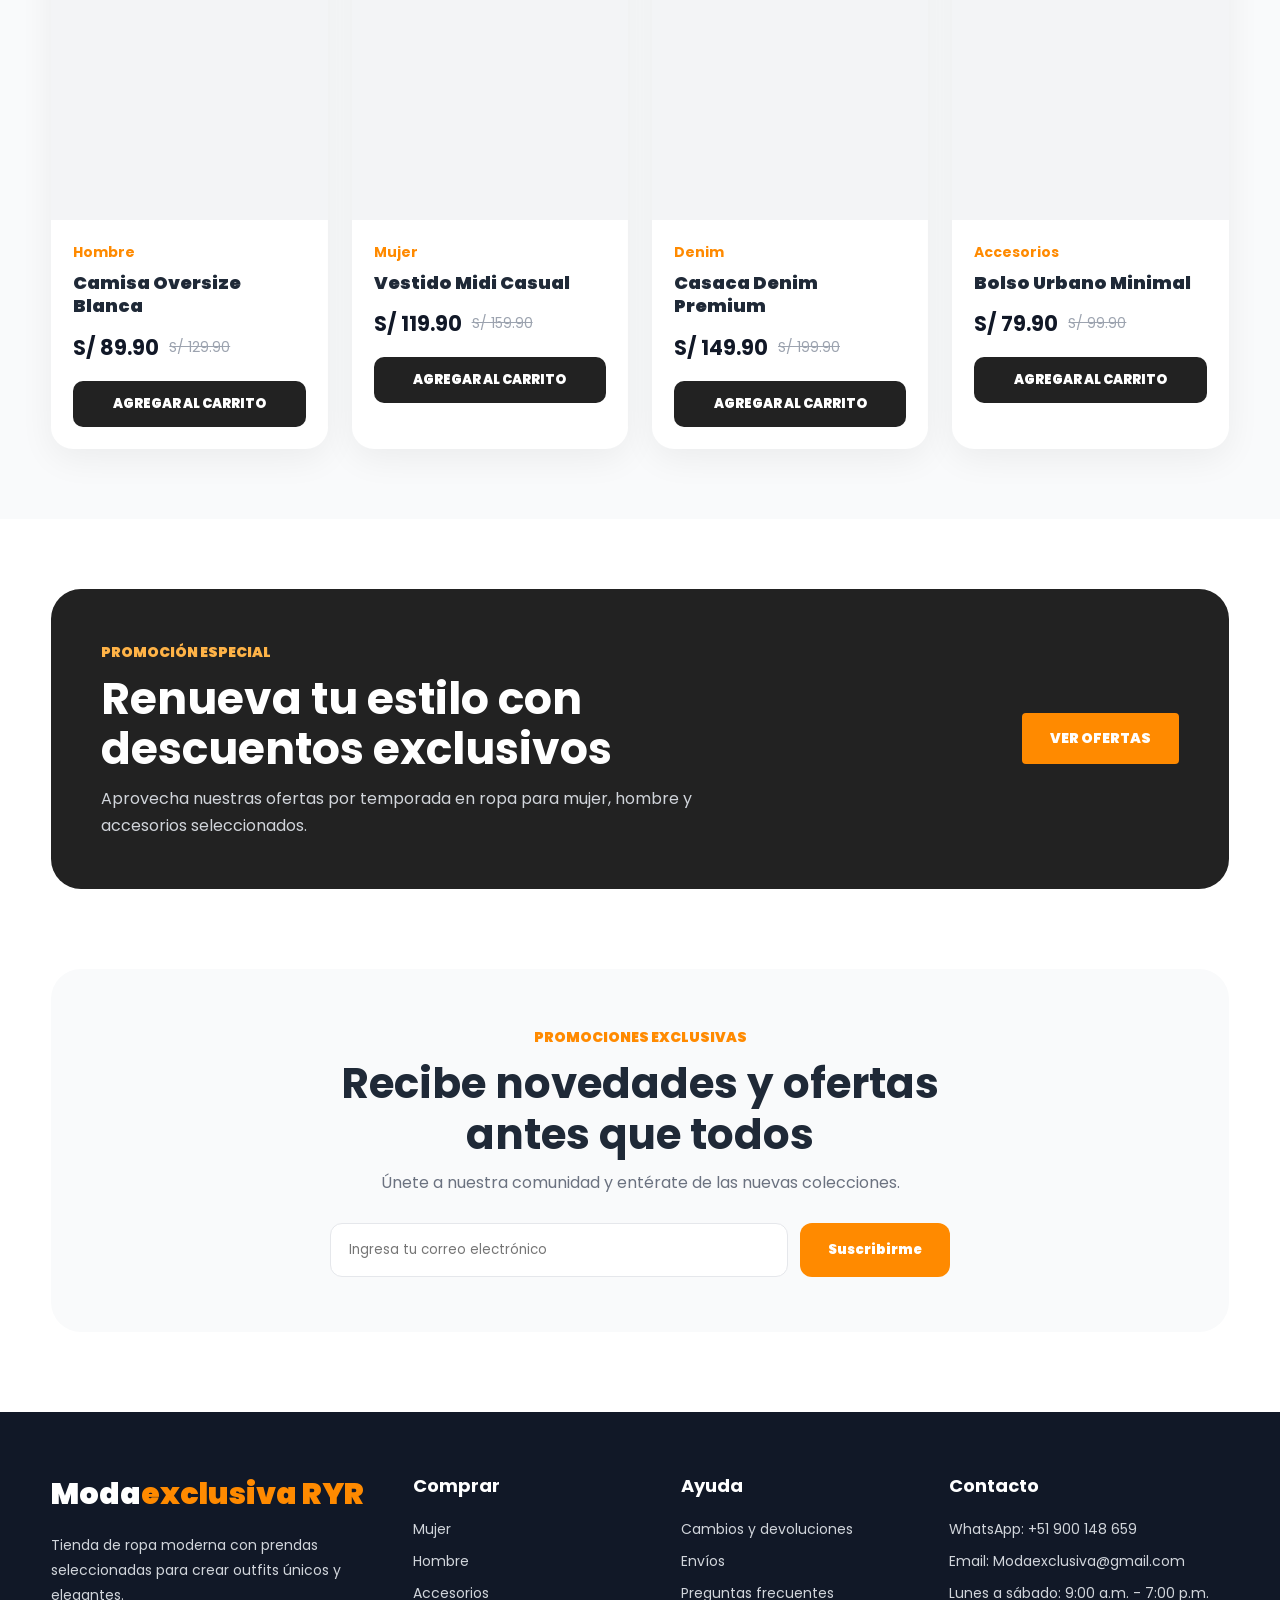
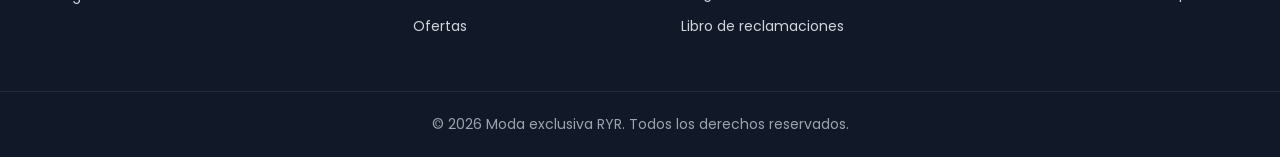
==== commit 3b33c563: "Add files via upload" ====
--- a/index.html
+++ b/index.html
@@ -2,7 +2,7 @@
 <html lang="es">
 <head>
   <meta charset="UTF-8" />
-  <meta name="viewport" content="width=device-width, initial-scale=1.0" />
+  <meta name="viewport" content="width=device-width, initial-scale=1.0, user-scalable=yes" />
   <title>Moda exclusiva RYR - Tienda de Ropa</title>
   <link rel="stylesheet" href="styles.css" />
 </head>
@@ -12,8 +12,8 @@
   <header class="header">
     <div class="top-header container">
       <a href="#" class="logo">
-  <img src="./logo.png" alt="Moda exclusiva RYR" style="height:150px;">
-</a>
+        <img src="./logo.png" alt="Moda exclusiva RYR" style="height:70px;">
+      </a>
 
       <div class="search-box">
         <select>
@@ -48,7 +48,7 @@
 
         <ul class="nav-menu">
           <li><a href="#" class="active">Inicio</a></li>
-          <li><a href="#productos">Productos</a></li>
+          <li><a href="productos.html">Productos</a></li>
           <li><a href="#colecciones">Colecciones</a></li>
           <li><a href="#ofertas">Ofertas</a></li>
           <li><a href="#nosotros">Nosotros</a></li>
@@ -61,7 +61,6 @@
   <!-- HERO -->
   <section class="hero">
     <div class="container hero-grid">
-
       <aside class="sidebar">
         <a href="#">Nuevos ingresos <span>›</span></a>
         <a href="#">Más vendidos <span>›</span></a>
@@ -79,168 +78,61 @@
         <div class="hero-text">
           <p class="subtitle">Hasta 50% de descuento</p>
           <h1>Nueva colección de ropa urbana</h1>
-          <p>
-            Descubre prendas modernas, cómodas y elegantes para cada ocasión.
-            Compra ropa de calidad con precios especiales.
-          </p>
+          <p>Descubre prendas modernas, cómodas y elegantes para cada ocasión. Compra ropa de calidad con precios especiales.</p>
           <a href="#productos" class="btn-primary">Comprar ahora</a>
         </div>
-
         <div class="hero-image">
           <img src="https://images.unsplash.com/photo-1515886657613-9f3515b0c78f?auto=format&fit=crop&w=900&q=80" alt="Modelo con ropa moderna" />
         </div>
       </div>
-
     </div>
   </section>
 
   <!-- BENEFICIOS -->
   <section class="benefits container">
-    <div class="benefit-card">
-      <div class="icon">🚚</div>
-      <div>
-        <h3>Envíos rápidos</h3>
-        <p>Delivery local y nacional</p>
-      </div>
-    </div>
-
-    <div class="benefit-card">
-      <div class="icon">🔒</div>
-      <div>
-        <h3>Compra segura</h3>
-        <p>Pagos protegidos</p>
-      </div>
-    </div>
-
-    <div class="benefit-card">
-      <div class="icon">🔁</div>
-      <div>
-        <h3>Cambios fáciles</h3>
-        <p>Garantía en tus pedidos</p>
-      </div>
-    </div>
-
-    <div class="benefit-card">
-      <div class="icon">⭐</div>
-      <div>
-        <h3>Calidad premium</h3>
-        <p>Prendas seleccionadas</p>
-      </div>
-    </div>
+    <div class="benefit-card"><div class="icon">🚚</div><div><h3>Envíos rápidos</h3><p>Delivery local y nacional</p></div></div>
+    <div class="benefit-card"><div class="icon">🔒</div><div><h3>Compra segura</h3><p>Pagos protegidos</p></div></div>
+    <div class="benefit-card"><div class="icon">🔁</div><div><h3>Cambios fáciles</h3><p>Garantía en tus pedidos</p></div></div>
+    <div class="benefit-card"><div class="icon">⭐</div><div><h3>Calidad premium</h3><p>Prendas seleccionadas</p></div></div>
   </section>
 
   <!-- COLECCIONES -->
   <section class="collections container" id="colecciones">
     <div class="collection-card">
       <img src="https://images.unsplash.com/photo-1483985988355-763728e1935b?auto=format&fit=crop&w=900&q=80" alt="Colección verano" />
-      <div class="collection-content">
-        <span>Colección de verano</span>
-        <h2>Looks frescos para todos los días</h2>
-        <p>Prendas cómodas, modernas y fáciles de combinar.</p>
-        <a href="#">Explorar</a>
-      </div>
+      <div class="collection-content"><span>Colección de verano</span><h2>Looks frescos para todos los días</h2><p>Prendas cómodas, modernas y fáciles de combinar.</p><a href="#">Explorar</a></div>
     </div>
-
     <div class="collection-card">
       <img src="https://images.unsplash.com/photo-1594223274512-ad4803739b7c?auto=format&fit=crop&w=900&q=80" alt="Accesorios de moda" />
-      <div class="collection-content">
-        <span>Accesorios</span>
-        <h2>Bolsos, lentes y detalles únicos</h2>
-        <p>Complementa tu outfit con estilo profesional.</p>
-        <a href="#">Explorar</a>
-      </div>
+      <div class="collection-content"><span>Accesorios</span><h2>Bolsos, lentes y detalles únicos</h2><p>Complementa tu outfit con estilo profesional.</p><a href="#">Explorar</a></div>
     </div>
-
     <div class="collection-card">
       <img src="https://images.unsplash.com/photo-1503342217505-b0a15ec3261c?auto=format&fit=crop&w=900&q=80" alt="Flash sale" />
-      <div class="collection-content">
-        <span>Flash sale</span>
-        <h2>Hasta 40% de descuento</h2>
-        <p>Promociones por tiempo limitado.</p>
-        <a href="#">Comprar</a>
-      </div>
+      <div class="collection-content"><span>Flash sale</span><h2>Hasta 40% de descuento</h2><p>Promociones por tiempo limitado.</p><a href="#">Comprar</a></div>
     </div>
   </section>
 
   <!-- PRODUCTOS -->
   <section class="products-section" id="productos">
     <div class="container">
-      <div class="section-title">
-        <span>Tienda online</span>
-        <h2>Productos destacados</h2>
-        <p>Elige tus prendas favoritas y crea outfits únicos.</p>
-      </div>
-
+      <div class="section-title"><span>Tienda online</span><h2>Productos destacados</h2><p>Elige tus prendas favoritas y crea outfits únicos.</p></div>
       <div class="products-grid">
-
         <article class="product-card">
-          <div class="product-image">
-            <span class="badge">Nuevo</span>
-            <img src="https://images.unsplash.com/photo-1617137968427-85924c800a22?auto=format&fit=crop&w=900&q=80" alt="Camisa blanca" />
-            <button>♡</button>
-          </div>
-          <div class="product-info">
-            <p>Hombre</p>
-            <h3>Camisa Oversize Blanca</h3>
-            <div class="price">
-              <strong>S/ 89.90</strong>
-              <span>S/ 129.90</span>
-            </div>
-            <a href="#">Agregar al carrito</a>
-          </div>
+          <div class="product-image"><span class="badge">Nuevo</span><img src="https://images.unsplash.com/photo-1617137968427-85924c800a22?auto=format&fit=crop&w=900&q=80" alt="Camisa blanca" /><button>♡</button></div>
+          <div class="product-info"><p>Hombre</p><h3>Camisa Oversize Blanca</h3><div class="price"><strong>S/ 89.90</strong><span>S/ 129.90</span></div><a href="#">Agregar al carrito</a></div>
         </article>
-
         <article class="product-card">
-          <div class="product-image">
-            <span class="badge">-25%</span>
-            <img src="https://images.unsplash.com/photo-1529139574466-a303027c1d8b?auto=format&fit=crop&w=900&q=80" alt="Vestido casual" />
-            <button>♡</button>
-          </div>
-          <div class="product-info">
-            <p>Mujer</p>
-            <h3>Vestido Midi Casual</h3>
-            <div class="price">
-              <strong>S/ 119.90</strong>
-              <span>S/ 159.90</span>
-            </div>
-            <a href="#">Agregar al carrito</a>
-          </div>
+          <div class="product-image"><span class="badge">-25%</span><img src="https://images.unsplash.com/photo-1529139574466-a303027c1d8b?auto=format&fit=crop&w=900&q=80" alt="Vestido casual" /><button>♡</button></div>
+          <div class="product-info"><p>Mujer</p><h3>Vestido Midi Casual</h3><div class="price"><strong>S/ 119.90</strong><span>S/ 159.90</span></div><a href="#">Agregar al carrito</a></div>
         </article>
-
         <article class="product-card">
-          <div class="product-image">
-            <span class="badge">Top venta</span>
-            <img src="https://images.unsplash.com/photo-1551028719-00167b16eac5?auto=format&fit=crop&w=900&q=80" alt="Casaca denim" />
-            <button>♡</button>
-          </div>
-          <div class="product-info">
-            <p>Denim</p>
-            <h3>Casaca Denim Premium</h3>
-            <div class="price">
-              <strong>S/ 149.90</strong>
-              <span>S/ 199.90</span>
-            </div>
-            <a href="#">Agregar al carrito</a>
-          </div>
+          <div class="product-image"><span class="badge">Top venta</span><img src="https://images.unsplash.com/photo-1551028719-00167b16eac5?auto=format&fit=crop&w=900&q=80" alt="Casaca denim" /><button>♡</button></div>
+          <div class="product-info"><p>Denim</p><h3>Casaca Denim Premium</h3><div class="price"><strong>S/ 149.90</strong><span>S/ 199.90</span></div><a href="#">Agregar al carrito</a></div>
         </article>
-
         <article class="product-card">
-          <div class="product-image">
-            <span class="badge">Oferta</span>
-            <img src="https://images.unsplash.com/photo-1590874103328-eac38a683ce7?auto=format&fit=crop&w=900&q=80" alt="Bolso urbano" />
-            <button>♡</button>
-          </div>
-          <div class="product-info">
-            <p>Accesorios</p>
-            <h3>Bolso Urbano Minimal</h3>
-            <div class="price">
-              <strong>S/ 79.90</strong>
-              <span>S/ 99.90</span>
-            </div>
-            <a href="#">Agregar al carrito</a>
-          </div>
+          <div class="product-image"><span class="badge">Oferta</span><img src="https://images.unsplash.com/photo-1590874103328-eac38a683ce7?auto=format&fit=crop&w=900&q=80" alt="Bolso urbano" /><button>♡</button></div>
+          <div class="product-info"><p>Accesorios</p><h3>Bolso Urbano Minimal</h3><div class="price"><strong>S/ 79.90</strong><span>S/ 99.90</span></div><a href="#">Agregar al carrito</a></div>
         </article>
-
       </div>
     </div>
   </section>
@@ -248,14 +140,7 @@
   <!-- OFERTA -->
   <section class="offer" id="ofertas">
     <div class="container offer-box">
-      <div>
-        <span>Promoción especial</span>
-        <h2>Renueva tu estilo con descuentos exclusivos</h2>
-        <p>
-          Aprovecha nuestras ofertas por temporada en ropa para mujer, hombre
-          y accesorios seleccionados.
-        </p>
-      </div>
+      <div><span>Promoción especial</span><h2>Renueva tu estilo con descuentos exclusivos</h2><p>Aprovecha nuestras ofertas por temporada en ropa para mujer, hombre y accesorios seleccionados.</p></div>
       <a href="#productos" class="btn-primary">Ver ofertas</a>
     </div>
   </section>
@@ -266,64 +151,26 @@
       <span>Promociones exclusivas</span>
       <h2>Recibe novedades y ofertas antes que todos</h2>
       <p>Únete a nuestra comunidad y entérate de las nuevas colecciones.</p>
-
-      <form>
-        <input type="email" placeholder="Ingresa tu correo electrónico" />
-        <button type="submit">Suscribirme</button>
-      </form>
+      <form><input type="email" placeholder="Ingresa tu correo electrónico" /><button type="submit">Suscribirme</button></form>
     </div>
   </section>
 
   <!-- FOOTER -->
   <footer class="footer" id="contacto">
     <div class="container footer-grid">
-
-      <div>
-        <h3>Moda<span>exclusiva RYR</span></h3>
-        <p>
-          Tienda de ropa moderna con prendas seleccionadas para crear outfits
-          únicos y elegantes.
-        </p>
-      </div>
-
-      <div>
-        <h4>Comprar</h4>
-        <a href="#">Mujer</a>
-        <a href="#">Hombre</a>
-        <a href="#">Accesorios</a>
-        <a href="#">Ofertas</a>
-      </div>
-
-      <div>
-        <h4>Ayuda</h4>
-        <a href="#">Cambios y devoluciones</a>
-        <a href="#">Envíos</a>
-        <a href="#">Preguntas frecuentes</a>
-        <a href="#">Libro de reclamaciones</a>
-      </div>
-
-      <div>
-        <h4>Contacto</h4>
-        <p>WhatsApp: +51 900 148 659</p>
-        <p>Email: Moda exclusiva@gmail.com</p>
-        <p>Lunes a sábado: 9:00 a.m. - 7:00 p.m.</p>
-      </div>
-
+      <div><h3>Moda<span>exclusiva RYR</span></h3><p>Tienda de ropa moderna con prendas seleccionadas para crear outfits únicos y elegantes.</p></div>
+      <div><h4>Comprar</h4><a href="#">Mujer</a><a href="#">Hombre</a><a href="#">Accesorios</a><a href="#">Ofertas</a></div>
+      <div><h4>Ayuda</h4><a href="#">Cambios y devoluciones</a><a href="#">Envíos</a><a href="#">Preguntas frecuentes</a><a href="#">Libro de reclamaciones</a></div>
+      <div><h4>Contacto</h4><p>WhatsApp: +51 900 148 659</p><p>Email: Modaexclusiva@gmail.com</p><p>Lunes a sábado: 9:00 a.m. - 7:00 p.m.</p></div>
     </div>
-
-    <div class="copyright">
-      <p>© 2026 Moda exclusiva RYR. Todos los derechos reservados.</p>
-    </div>
+    <div class="copyright"><p>© 2026 Moda exclusiva RYR. Todos los derechos reservados.</p></div>
   </footer>
 
-  <script src="script.js"></script>
-  <footer class="footer" id="contacto">
-    ...
-  </footer>
+  <!-- BOTÓN WHATSAPP FLOTANTE (número +51 900 148 659) -->
+  <a href="https://wa.me/51900148659?text=Hola,%20deseo%20más%20información%20sobre%20Moda%20exclusiva%20RYR" class="whatsapp-float" target="_blank" rel="noopener noreferrer">
+    <img src="https://upload.wikimedia.org/wikipedia/commons/6/6b/WhatsApp.svg" alt="WhatsApp" width="56" height="56" />
+  </a>
 
   <script src="script.js"></script>
 </body>
-</html>
-
-</body>
 </html>
--- a/styles.css
+++ b/styles.css
@@ -855,3 +855,53 @@
   }
 }
 
+
+/* BOTÓN WHATSAPP FLOTANTE */
+.whatsapp-float {
+  position: fixed;
+  bottom: 28px;
+  right: 28px;
+  background-color: #25D366;
+  border-radius: 50%;
+  width: 64px;
+  height: 64px;
+  display: flex;
+  align-items: center;
+  justify-content: center;
+  box-shadow: 0 6px 16px rgba(0, 0, 0, 0.25);
+  transition: all 0.3s ease;
+  z-index: 200;
+  cursor: pointer;
+  text-decoration: none;
+}
+
+.whatsapp-float:hover {
+  transform: scale(1.1);
+  background-color: #20b859;
+  box-shadow: 0 8px 20px rgba(0, 0, 0, 0.3);
+}
+
+.whatsapp-float:active {
+  transform: scale(0.98);
+}
+
+.whatsapp-float img {
+  width: 48px;
+  height: 48px;
+  filter: brightness(0) invert(1);
+}
+
+/* Responsive para móviles */
+@media (max-width: 768px) {
+  .whatsapp-float {
+    bottom: 20px;
+    right: 20px;
+    width: 56px;
+    height: 56px;
+  }
+  
+  .whatsapp-float img {
+    width: 40px;
+    height: 40px;
+  }
+}
